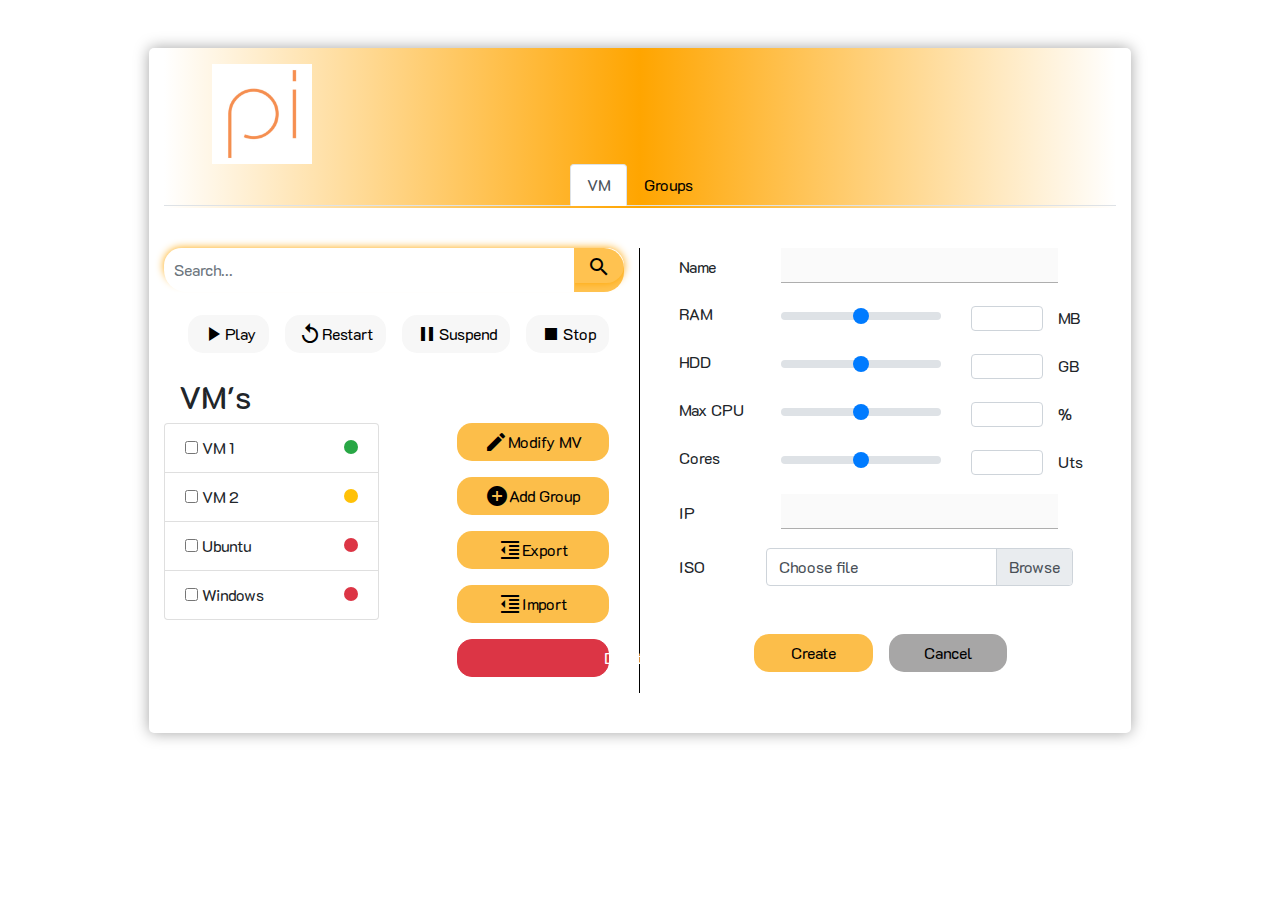
==== plantilla/web/index.html @ 5506a626 "primer commit" ====
<!doctype html>
<html lang="en">
  <head>
    <!-- Required meta tags -->
    <meta charset="utf-8">
    <meta name="viewport" content="width=device-width, initial-scale=1, shrink-to-fit=no">

    <!-- Bootstrap CSS -->
    <link rel="stylesheet" href="css/bootstrap.min.css">
    <link rel="stylesheet" href="css/style.css">
	<link href="https://fonts.googleapis.com/icon?family=Material+Icons" rel="stylesheet">

    <title>PI</title>
  </head>
  <body>
    <!-- PRACTICA 6: tu contenido aqui -->
    
    <div class="row">
      <div class="col-1 "></div>    
      <div class="col-9 container mt-5">
          <div class="header" >
            <img src="img/logo.jpg" class="imagen-logo mt-3 ml-5 "> 
           
            <ul class="nav nav-tabs justify-content-center">
                <li class="nav-item">
                  <a class="nav-link active" href="">VM</a>
                </li>
                <li class="nav-item">
                  <a class="nav-link" href="grupos.html">Groups</a>
                </li>
               
              </ul>
        </div>
        <div class="row">
          <div class="col-6 panel-izq">
              <div class="input-group search-bar ">
                  <input type="text" class="form-control" placeholder="Search...">
                  <div class="input-group-append">
                    <button class="btn boton-buscar " type="button"><i class="material-icons">search</i>
										</button>
                  </div>
              </div>
			  <div class="panel-estados ml-4 mb-4 mt-4 ">
                  <button class="btn boton-icono boton-encender mt-2 mr-3"><i class="material-icons">play_arrow</i>Play</button>
                  <button class="btn boton-icono boton-reiniciar mt-2 mr-3"><i class="material-icons">replay</i>Restart</button>
                  <button class="btn boton-icono boton-suspender mt-2 mr-3"><i class="material-icons">pause</i>Suspend</button>
                  <button class="btn boton-icono boton-apagar mt-2 mr-3"><i class="material-icons">stop</i>Stop</button>
              </div> 
				
				<div class="col-12">
				  <h2>VM's</h2>
				  <div class="row">
						<ul class="list-group col-6 align-items-left">
						  <li class="list-group-item list-vms" data-nodeid="1">
									<input type="checkbox" >
									<span class="">VM 1</span>
									<span class="badge badge-success mt-1"> </span>
							</li>
							<li class="list-group-item list-vms" data-nodeid="2">
									<input type="checkbox" >
									<span class="">VM 2</span>
									<span class="badge badge-warning mt-1"> </span>
							</li>
							<li class="list-group-item list-vms" data-nodeid="3">
									<input type="checkbox" >
									<span class="">Ubuntu</span>
									<span class="badge badge-danger mt-1"> </span>
						  </li>
							<li class="list-group-item list-vms" data-nodeid="4">
									<input type="checkbox" >
									<span class="">Windows</span>
									<span class="badge badge-danger mt-1"> </span>
						  </li>
						 
						</ul>
						<div class="col-6 panel-botones-vm">
							<button type="button" class="btn boton-grupos boton-icono mb-3 ml-5 "> <i class="material-icons align-middle">edit</i>Modify MV</button>
							<button type="button" class="btn boton-grupos boton-icono mb-3 ml-5" data-toggle="modal" data-target="#addGroupModal">
								<i class="material-icons align-middle">add_circle</i>Add Group
							</button>

							<!-- Modal add new group-->
							<div class="modal fade" id="addGroupModal" tabindex="-1" role="dialog" aria-labelledby="exampleModalCenterTitle" aria-hidden="true">
								<div class="modal-dialog modal-dialog-centered" role="document">
									<div class="modal-content">
										<div class="modal-header">
											<h5 class="modal-title" id="exampleModalLongTitle">Add new group</h5>
											<button type="button" class="close" data-dismiss="modal" aria-label="Close">
												<span aria-hidden="true">&times;</span>
											</button>
										</div>
										<div class="modal-body">
										<div class="input-group search-bar mb-3 mx-auto form-group search-modal">
													  <input type="text" class="form-control" placeholder="Search...">
													  <div class="input-group-append">
															<button class="btn boton-buscar" type="button">
															 <i class="material-icons">search</i>
															</button>
													  </div>
										</div>
											<div class="row justify-content-center">
											<form class="">
												<div class="form-group row">
													<div>
													
													  <ul class="list-group">
														<li class="list-group-item list-modal" data-nodeid="0">
														  <input type="checkbox" >                     
														  <span>Group1 </span>	  
														</li>
														
														<li class="list-group-item list-modal" data-nodeid="4">
															<input type="checkbox" >
														  <span>Group2</span>
														</li>
														<li class="list-group-item list-modal" data-nodeid="4">
															<input type="checkbox" >
														  <span>Group3</span>
														  
														</li>
														<li class="list-group-item list-modal" data-nodeid="5">
															<input type="checkbox" >
														  <span >Group4</span>
														  
														</li>
														<li class="list-group-item list-modal" data-nodeid="6">
															<input type="checkbox" >
														  <span >Group5</span>             
														  
														</li>
													  
													  </ul>
													</div>      
												</div>
											</form>	
											</div>
											<div class="d-flex flex-row justify-content-center mt-2">
												<button type="button" class="btn boton-grupos mx-2 col-3">Save</button>
												<button type="button" class="btn boton-cancelar mx-2 col-3" data-dismiss="modal">Cancel</button>
											</div>
										</div>
									</div>
								</div>
							</div>
							<!-- fin del Modal -->
							<button type="button" class="btn boton-grupos boton-icono mb-3 ml-5" data-toggle="modal" data-target="#ExportModal">
								<i class="material-icons align-middle">format_indent_decrease</i>Export
							</button>
							
							
							<!-- Modal export -->
							<div class="modal fade" id="ExportModal" tabindex="-1" role="dialog" aria-labelledby="exampleModalCenterTitle" aria-hidden="true">
								<div class="modal-dialog modal-dialog-centered" role="document">
									<div class="modal-content">
										<div class="modal-header">
											<h5 class="modal-title" id="exampleModalLongTitle">Export</h5>
											<button type="button" class="close" data-dismiss="modal" aria-label="Close">
												<span aria-hidden="true">&times;</span>
											</button>
										</div>
										<div class="modal-body">
										<div class="input-group search-bar mb-3 mx-auto form-group search-modal">
													  <input type="text" class="form-control" placeholder="Search...">
													  <div class="input-group-append">
														<button class="btn boton-buscar" type="button">
														 <i class="material-icons">search</i>
														</button>
													  </div>
										</div>
											<div class="row justify-content-center">
											<form class="">
												<div class="form-group row">
													<div>
													
													  <ul class="list-group">
														<li class="list-group-item list-modal" data-nodeid="8">
														  <input type="checkbox" >                     
														  <span>VM1 </span>	  
														</li>
														
														<li class="list-group-item list-modal" data-nodeid="9">
															<input type="checkbox" >
														  <span>VM2</span>
														</li>
														<li class="list-group-item list-modal" data-nodeid="10">
															<input type="checkbox" >
														  <span>Ubuntu</span>
														  
														</li>
														<li class="list-group-item list-modal" data-nodeid="11">
															<input type="checkbox" >
														  <span >Windows</span>
														  
														</li>
														
													  </ul>
													</div>      
												</div>
											</form>	
											</div>
											<div class="d-flex flex-row justify-content-center mt-2">
												<button type="button" class="btn boton-grupos mx-2 col-3">Export</button>
												<button type="button" class="btn boton-cancelar mx-2 col-3" data-dismiss="modal">Cancel</button>
											</div>
										</div>
									</div>
								</div>
							</div>
							<!-- fin del Modal -->
							<button type="button" class="btn boton-grupos boton-icono mb-3 ml-5" data-toggle="modal" data-target="#ImportModal">
								<i class="material-icons align-middle">format_indent_decrease</i>Import
							</button>
							
							
							<!-- Modal import-->
							<div class="modal fade" id="ImportModal" tabindex="-1" role="dialog" aria-labelledby="exampleModalCenterTitle" aria-hidden="true">
									<div class="modal-dialog modal-dialog-centered" role="document">
										<div class="modal-content">	
											<div class="modal-header">
												<h5 class="modal-title" id="exampleModalLongTitle">Import</h5>
												<button type="button" class="close" data-dismiss="modal" aria-label="Close">
													<span aria-hidden="true">&times;</span>
												</button>
											</div>
											<div class="modal-body col-9 ml-5 mt-3">
												<input type="file" class="custom-file-input">
												<label class="custom-file-label" for="customFile">Choose file</label>
											</div>
											<div class="d-flex flex-row justify-content-center  mb-3">
												<button type="button" class="btn boton-grupos mx-2 col-3">Import</button>
												<button type="button" class="btn boton-cancelar mx-2 col-3" data-dismiss="modal">Cancel</button>
											</div>
										</div>

										
									</div>
									
								</div>

							
								<!-- fin del Modal -->
						
							<button type="button"  class="btn btn-danger boton-icono mb-3 ml-5" data-toggle="modal" data-target="#deleteVM"><i class="material-icons align-middle">delete_outline</i>Delete VM</button>

							<!-- Modal delete  -->
							<div class="modal fade" id="deleteVM" tabindex="-1" role="dialog" aria-labelledby="exampleModalCenterTitle" aria-hidden="true">
									<div class="modal-dialog modal-dialog-centered" role="document">
										<div class="modal-content">
											<div class="modal-header">
												<h5 class="modal-title" id="exampleModalLongTitle">Delete VM</h5>
												<button type="button" class="close" data-dismiss="modal" aria-label="Close">
													<span aria-hidden="true">&times;</span>
												</button>
											</div>
											<div class="modal-body">
											 <p>Are you sure you want to delete it?</p>
											</div>
											<div class="modal-footer">
													<button type="button" class="btn boton-grupos mx-2 col-3">Delete</button>
													<button type="button" class="btn boton-cancelar mx-2 col-3" data-dismiss="modal">Cancel</button>
											</div>
										</div>
									</div>
								</div>
								<!--fin del modal -->
						</div>
				  </div>
				</div>
				
				
				
          </div>
          <div class="col-5 panel-derecho ml-4">
            <div>
              <form>
                <div class="form-group row ">
                  <label  class="col-3 col-form-label">Name</label>
                  <div class="col-9">
                    <input type="text" class="col-12 form__email" />
                  </div>
				  
                </div>
                
                <div class="form-group row">
                  <label class="col-3">RAM</label>
				  <div class="col-6">
                  <input type="range" class="col-12 custom-range" id="formControlRange">
                  </div>
				  <div class="col-3 row d-flex flex-row align-items-center flex-nowrap">
						
							<input type="number" class="col-12 form-control">
							<span class="col-1">MB</span>
							
						
						
					  
				 </div>
				 
                </div>

                <div class="form-group row">
                    <label class="col-3">HDD</label>
                    <div class="col-6">                     
                        <input type="range" class="col-12 custom-range" id="formControlRange">
                    </div>
					<div class="col-3 row d-flex flex-row align-items-center flex-nowrap">
						<input type="number" class="col-12 form-control">
						<span class="col-1">GB</span>
						
					  
				 </div>
                </div>

                <div class="form-group row">
                    <label class="col-3">Max CPU</label>
                    <div class="col-6">                     
                        <input type="range" class="col-12 custom-range" id="formControlRange">
                    </div>
					<div class="col-3 row d-flex flex-row align-items-center flex-nowrap">
						<input type="number" class="col-12 form-control">
						<span class="col-1">%</span>
					  
				 </div>
                </div>

                <div class="form-group row">
                    <label class="col-3">Cores</label>
                    <div class="col-6">                     
                        <input type="range" class="col-12 custom-range" id="formControlRange">
                    </div>
					<div class="col-3 row d-flex flex-row align-items-center flex-nowrap">
						<input type="number" class="col-12 form-control">
						<span class="col-1">Uts</span>
					  
					</div>
                </div>

                <div class="form-group row">
                  <label  class="col-3 col-form-label">IP</label>
                  <div class="col-9">
                    <input type="email" class="col-12 form__email"  />
                  </div>
                </div>

                <div class="form-group row">
                    <label  class="col-3 col-form-label">ISO</label>
                    <div class="col-9">
											<input type="file" class="custom-file-input">
											<label class="custom-file-label" for="customFile">Choose file</label>
                    </div>
                </div>
			
					
					<div class="panel-derecho-botones mt-5 ml-4 d-flex flex-row justify-content-center">
					
					  <button type="button" class="btn boton-grupos mr-3 col-4">Create</button>
					  <button type="button" class="btn boton-cancelar col-4">Cancel</button>
					</div>
					
	
                


              </form>
           </div>
          </div>

        </div>
      </div>
      <div class="col-1 "></div>
      
    </div>
    
    
    
    <!-- Optional JavaScript -->
    <!-- jQuery first, then Popper.js, then Bootstrap JS -->

	
	<script src="https://code.jquery.com/jquery-3.2.1.slim.min.js" integrity="sha384-KJ3o2DKtIkvYIK3UENzmM7KCkRr/rE9/Qpg6aAZGJwFDMVNA/GpGFF93hXpG5KkN" crossorigin="anonymous"></script>
	<script src="https://cdnjs.cloudflare.com/ajax/libs/popper.js/1.12.9/umd/popper.min.js" integrity="sha384-ApNbgh9B+Y1QKtv3Rn7W3mgPxhU9K/ScQsAP7hUibX39j7fakFPskvXusvfa0b4Q" crossorigin="anonymous"></script>
	<script src="https://maxcdn.bootstrapcdn.com/bootstrap/4.0.0/js/bootstrap.min.js" integrity="sha384-JZR6Spejh4U02d8jOt6vLEHfe/JQGiRRSQQxSfFWpi1MquVdAyjUar5+76PVCmYl" crossorigin="anonymous"></script>
  </body>
</html>
---- plantilla/web/css/style.css ----
@import "https://fonts.googleapis.com/css?family=K2D";


*{
    font-family: 'K2D';
}

.container{
    box-shadow: 0 0 15px #a4a4a4;
    border-radius: 5px;     
}

.header{
    background-image: linear-gradient(to right,white, orange, white);
    height: 160px; 
    padding:0;   
}

.nav-tab {
    text-align: center;
    
}

.nav-link{
    color:black;
    text-decoration: none;
    
}

.imagen-logo{
  width: 100px;
  height: 100px;  
}


/*********     PANELES    *********/

.panel-izq {
    margin-top:40px;
    margin-bottom: 40px;
    border-right: 1px solid black;
}

.panel-derecho {
    margin-top:40px;
    margin-bottom: 20px;
}

.panel-botones-grupo{
    display: flex;
    flex-direction: column; 
    padding-top: 100px;    
}

.panel-inferior-botones-grupos{
    align-items: center;
}

.panel-estados{
    display: flex;
}


/*********      BOTONES    *********/


.boton-icono{
    display:flex;
    align-items: center;
    justify-content: center;
}

.boton-aceptar{
    background-color:orange;   
}

.boton-aceptar:hover{
    background-color: white;
    cursor:pointer;
    border: 2px solid rgba(255, 166, 0, 0.685);
}


.boton-cancelar{
    background-color: rgb(167, 166, 166);
    border-radius:15px;
}

.boton-cancelar:hover{
    background-color: white;
    cursor:pointer;
    border: 2px solid rgba(41, 39, 39, 0.041);   
}

.boton-grupos{  
    border-radius: 15px;
    background-color:rgb(252, 190, 74);
}

.boton-grupos:hover{
    background-color: white;
    cursor:pointer;
    border: 2px solid rgba(255, 166, 0, 0.685);
}

.btn-danger{
    border-radius:15px;    
}

.btn-danger:hover{
    background-color:rgb(243, 155, 155);
}

.input-text{
    border-right: none;
    border-top: none;
    border-left:none;
    border-color: black;
}

.boton-encender{
    border-radius: 15px;
    background-color:rgb(247, 247, 247);
    width: 150px;
}

.boton-encender:hover{
    border-radius: 15px;
    background-color:rgb(24, 216, 24);  
}

.boton-reiniciar{
    border-radius: 15px;
    background-color:rgb(247, 247, 247);
    width: 150px;
}

.boton-reiniciar:hover{
    border-radius: 15px;
    background-color:rgb(219, 243, 7);
}

.boton-suspender{
    border-radius: 15px;
    background-color:rgb(247, 247, 247);
    width: 150px;
}

.boton-suspender:hover{
    border-radius: 15px;
    background-color: yellow;
}

.boton-apagar{
    border-radius: 15px;
    background-color:rgb(247, 247, 247);
    width: 150px;
}

.boton-apagar:hover{
    border-radius: 15px;
    background-color:red;
}


.badge {    
    padding: 3px 7px;
    font-size: 12px;
    font-weight: bold;
    color: #fff;
    text-align: center;  
    border-radius: 10px;
}

.list-group-item > .badge {
  float: right;
}

.indent{
    margin-left: 10px;
    margin-right:10px;
}

.list-group-item:hover{
    background-color:rgb(216, 214, 214);
}
.list-modal{
	padding-left: 50px;
	padding-right: 50px;
}
.search-modal{
	width: 350px;
}

/************VM's*********************/


.list-vms > .badge {
	padding: 7px 7px;
    font-size: 12px;
    font-weight: bold;
    color: #fff;
    border-radius: 10px;
}

.boton-mv{  
    border-radius: 15px;
    background-color:rgb(252, 190, 74);
	font-size: 12px
}
.boton-mv:hover{
    background-color: white;
    cursor:pointer;
    border: 2px solid rgba(255, 166, 0, 0.685);

}

ul{
	text-align:left;
}

input[type='number']{
	height: 25px;
	
	
}
.panel-botones-vm{
    display: flex;
    flex-direction: column;
    
}
.form__email, .form__password, .form__button {
  
  padding: 0.618em 0;
  width: 100%;
  border: none;
}

.form__email, .form__password {
  padding: 0.3em 0.6em;
  border-bottom: 1px solid rgba(0, 0, 0, 0.3);
  background-color: #fafafa;
  box-shadow: 0 0 1px #fff;
  position: relative;
  z-index: 0;
}
.form__email:focus, .form__password:focus {
  outline: 0;
  border-bottom: 1px solid #009688;
  box-shadow: 0 0 1px #fff;
}



/*********      BUSCADOR    *********/

.search-bar{  
    border-radius:50px;
	height: 35px;
    box-shadow: 0px 0px 8px 0px orange; 
  }
  
.search-bar input{     
    padding: 0 10px ;
    border-radius:50px;
    outline: none;
    border:none;   
}

.boton-buscar{      
      background: rgba(255, 166, 0, 0.685);
      border-radius:20px;
      text-decoration: none;
      text-align: center;
     
}

.boton-buscar:hover{
    background-color: orange;
    cursor:pointer;
}
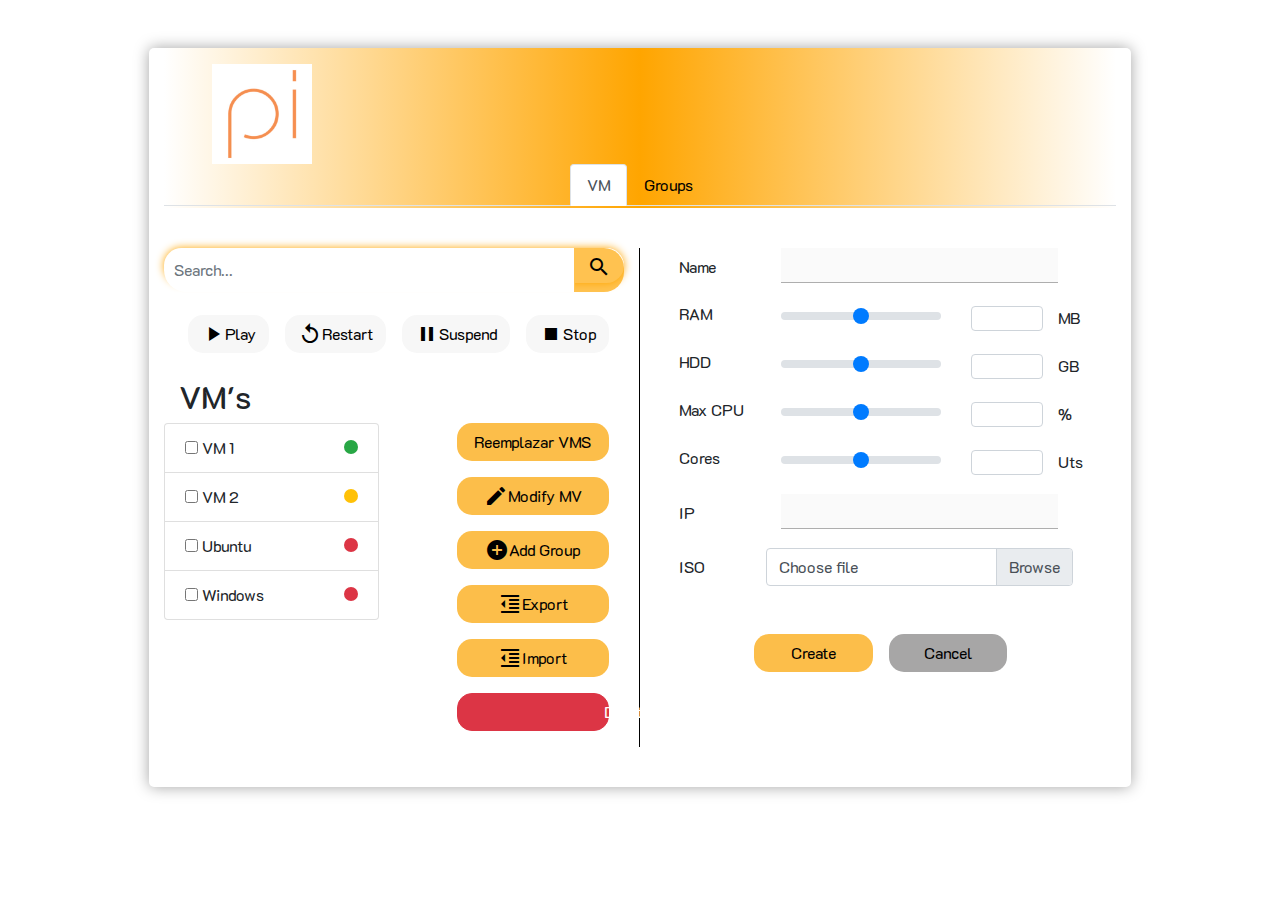
==== commit 9491e9f2: "Añadida la lista de forma dinámica" ====
--- a/plantilla/web/index.html
+++ b/plantilla/web/index.html
@@ -50,7 +50,7 @@
 				<div class="col-12">
 				  <h2>VM's</h2>
 				  <div class="row">
-						<ul class="list-group col-6 align-items-left">
+						<ul class="list-group col-6 align-items-left" id="listaVM">
 						  <li class="list-group-item list-vms" data-nodeid="1">
 									<input type="checkbox" >
 									<span class="">VM 1</span>
@@ -74,6 +74,7 @@
 						 
 						</ul>
 						<div class="col-6 panel-botones-vm">
+							<button type="button" id="replace"class="btn boton-grupos boton-icono mb-3 ml-5 "> Reemplazar VMS</button>
 							<button type="button" class="btn boton-grupos boton-icono mb-3 ml-5 "> <i class="material-icons align-middle">edit</i>Modify MV</button>
 							<button type="button" class="btn boton-grupos boton-icono mb-3 ml-5" data-toggle="modal" data-target="#addGroupModal">
 								<i class="material-icons align-middle">add_circle</i>Add Group
@@ -380,5 +381,6 @@
 	<script src="https://code.jquery.com/jquery-3.2.1.slim.min.js" integrity="sha384-KJ3o2DKtIkvYIK3UENzmM7KCkRr/rE9/Qpg6aAZGJwFDMVNA/GpGFF93hXpG5KkN" crossorigin="anonymous"></script>
 	<script src="https://cdnjs.cloudflare.com/ajax/libs/popper.js/1.12.9/umd/popper.min.js" integrity="sha384-ApNbgh9B+Y1QKtv3Rn7W3mgPxhU9K/ScQsAP7hUibX39j7fakFPskvXusvfa0b4Q" crossorigin="anonymous"></script>
 	<script src="https://maxcdn.bootstrapcdn.com/bootstrap/4.0.0/js/bootstrap.min.js" integrity="sha384-JZR6Spejh4U02d8jOt6vLEHfe/JQGiRRSQQxSfFWpi1MquVdAyjUar5+76PVCmYl" crossorigin="anonymous"></script>
+	<script type="text/javascript" src="js/pruebaVMS.js"></script>
   </body>
 </html>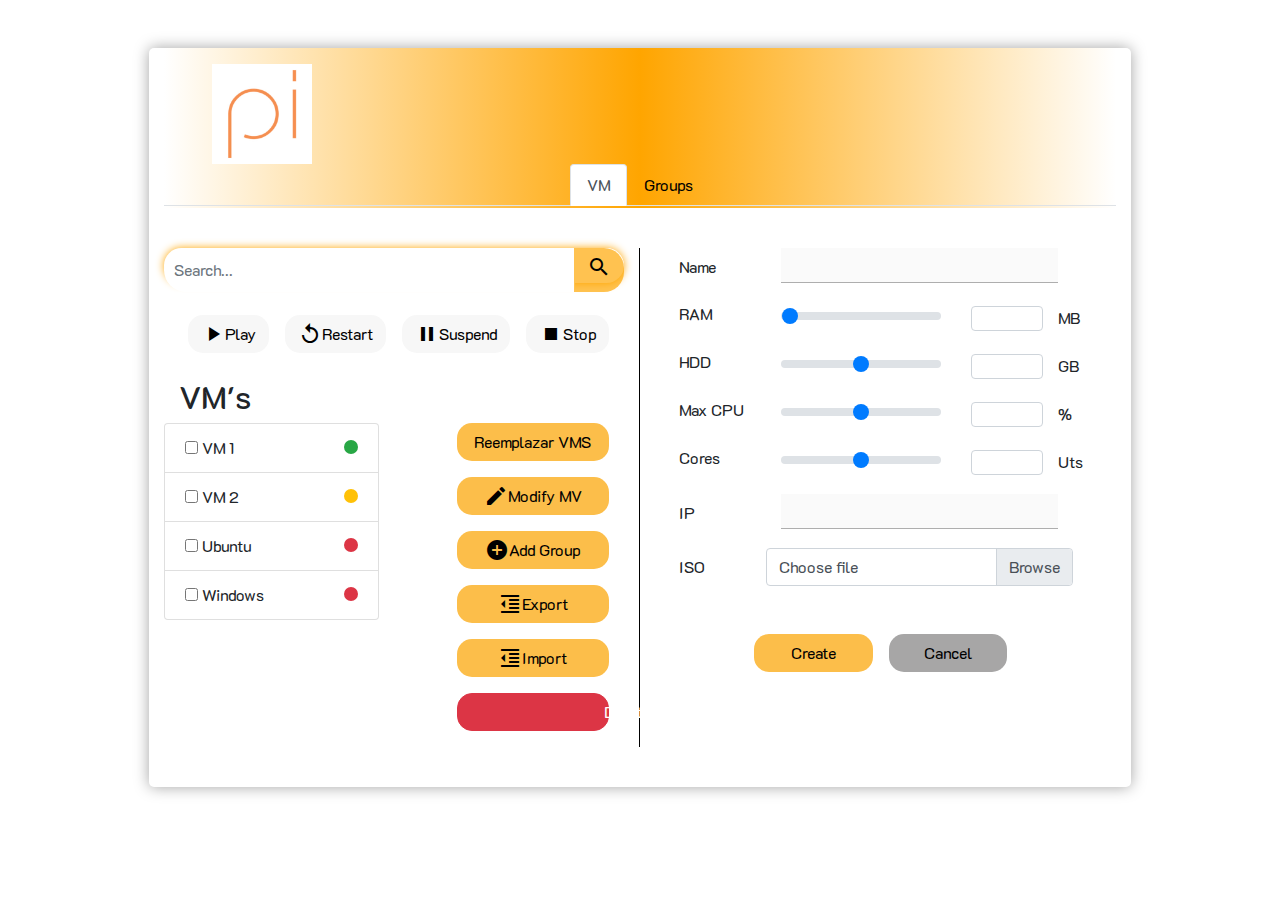
==== commit 337b7fae: "funcionando acordeon" ====
--- a/plantilla/web/index.html
+++ b/plantilla/web/index.html
@@ -41,10 +41,10 @@
                   </div>
               </div>
 			  <div class="panel-estados ml-4 mb-4 mt-4 ">
-                  <button class="btn boton-icono boton-encender mt-2 mr-3"><i class="material-icons">play_arrow</i>Play</button>
-                  <button class="btn boton-icono boton-reiniciar mt-2 mr-3"><i class="material-icons">replay</i>Restart</button>
-                  <button class="btn boton-icono boton-suspender mt-2 mr-3"><i class="material-icons">pause</i>Suspend</button>
-                  <button class="btn boton-icono boton-apagar mt-2 mr-3"><i class="material-icons">stop</i>Stop</button>
+                  <button class="btn boton-icono boton-encender mt-2 mr-3" id="play"><i class="material-icons">play_arrow</i>Play</button>
+                  <button class="btn boton-icono boton-reiniciar mt-2 mr-3" id="restart"><i class="material-icons">replay</i>Restart</button>
+                  <button class="btn boton-icono boton-suspender mt-2 mr-3" id="suspend"><i class="material-icons">pause</i>Suspend</button>
+                  <button class="btn boton-icono boton-apagar mt-2 mr-3" id="stop"><i class="material-icons">stop</i>Stop</button>
               </div> 
 				
 				<div class="col-12">
@@ -52,7 +52,7 @@
 				  <div class="row">
 						<ul class="list-group col-6 align-items-left" id="listaVM">
 						  <li class="list-group-item list-vms" data-nodeid="1">
-									<input type="checkbox" >
+									<input type="checkbox">
 									<span class="">VM 1</span>
 									<span class="badge badge-success mt-1"> </span>
 							</li>
@@ -285,11 +285,11 @@
                 <div class="form-group row">
                   <label class="col-3">RAM</label>
 				  <div class="col-6">
-                  <input type="range" class="col-12 custom-range" id="formControlRange">
+                  <input type="range" class="col-12 custom-range" id="formControlRange" min="0" >
                   </div>
 				  <div class="col-3 row d-flex flex-row align-items-center flex-nowrap">
 						
-							<input type="number" class="col-12 form-control">
+							<input type="number" class="col-12 form-control" id="inputRAM">
 							<span class="col-1">MB</span>
 							
 						
@@ -302,10 +302,10 @@
                 <div class="form-group row">
                     <label class="col-3">HDD</label>
                     <div class="col-6">                     
-                        <input type="range" class="col-12 custom-range" id="formControlRange">
+                        <input type="range" class="col-12 custom-range" id="storageRange" min="0">
                     </div>
 					<div class="col-3 row d-flex flex-row align-items-center flex-nowrap">
-						<input type="number" class="col-12 form-control">
+						<input type="number" class="col-12 form-control" id="inputHDD">
 						<span class="col-1">GB</span>
 						
 					  
@@ -378,9 +378,9 @@
     <!-- jQuery first, then Popper.js, then Bootstrap JS -->
 
 	
-	<script src="https://code.jquery.com/jquery-3.2.1.slim.min.js" integrity="sha384-KJ3o2DKtIkvYIK3UENzmM7KCkRr/rE9/Qpg6aAZGJwFDMVNA/GpGFF93hXpG5KkN" crossorigin="anonymous"></script>
-	<script src="https://cdnjs.cloudflare.com/ajax/libs/popper.js/1.12.9/umd/popper.min.js" integrity="sha384-ApNbgh9B+Y1QKtv3Rn7W3mgPxhU9K/ScQsAP7hUibX39j7fakFPskvXusvfa0b4Q" crossorigin="anonymous"></script>
-	<script src="https://maxcdn.bootstrapcdn.com/bootstrap/4.0.0/js/bootstrap.min.js" integrity="sha384-JZR6Spejh4U02d8jOt6vLEHfe/JQGiRRSQQxSfFWpi1MquVdAyjUar5+76PVCmYl" crossorigin="anonymous"></script>
+	<script src="js/jquery.js"></script>
+	<script src="js/popper.min.js"></script>
+	<script src="js/bootstrap.min.js"></script>
 	<script type="text/javascript" src="js/pruebaVMS.js"></script>
   </body>
 </html>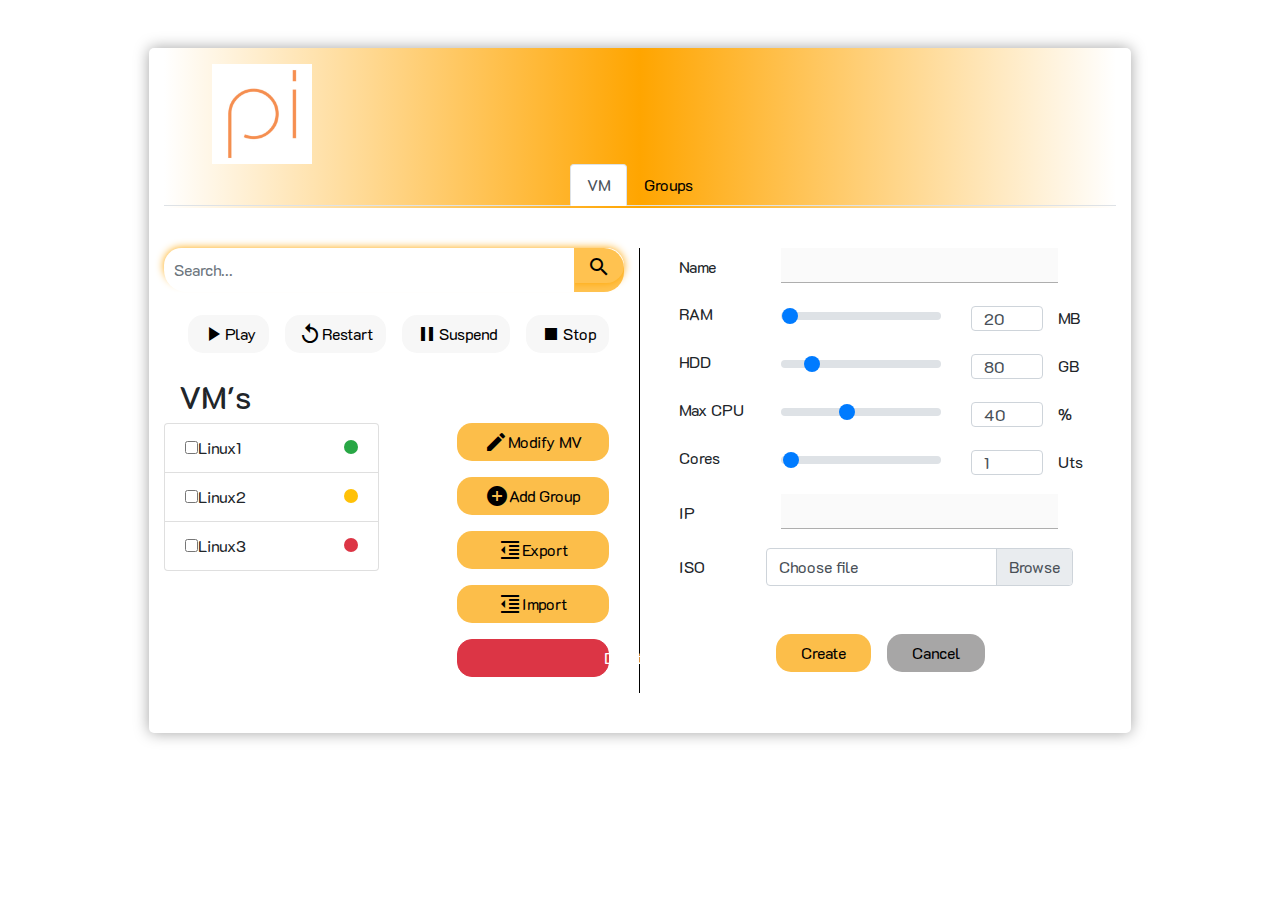
==== commit 0a629858: "cuscador implementado, conectados los  lranges con sus inputs y muestra los datos de las vms cuando " ====
--- a/plantilla/web/index.html
+++ b/plantilla/web/index.html
@@ -34,9 +34,9 @@
         <div class="row">
           <div class="col-6 panel-izq">
               <div class="input-group search-bar ">
-                  <input type="text" class="form-control" placeholder="Search...">
+                  <input type="text" class="form-control" id="buscador" placeholder="Search...">
                   <div class="input-group-append">
-                    <button class="btn boton-buscar " type="button"><i class="material-icons">search</i>
+                    <button class="btn boton-buscar " id="botonBuscar" type="button"><i class="material-icons">search</i>
 										</button>
                   </div>
               </div>
@@ -74,7 +74,6 @@
 						 
 						</ul>
 						<div class="col-6 panel-botones-vm">
-							<button type="button" id="replace"class="btn boton-grupos boton-icono mb-3 ml-5 "> Reemplazar VMS</button>
 							<button type="button" class="btn boton-grupos boton-icono mb-3 ml-5 "> <i class="material-icons align-middle">edit</i>Modify MV</button>
 							<button type="button" class="btn boton-grupos boton-icono mb-3 ml-5" data-toggle="modal" data-target="#addGroupModal">
 								<i class="material-icons align-middle">add_circle</i>Add Group
@@ -163,9 +162,9 @@
 										<div class="input-group search-bar mb-3 mx-auto form-group search-modal">
 													  <input type="text" class="form-control" placeholder="Search...">
 													  <div class="input-group-append">
-														<button class="btn boton-buscar" type="button">
-														 <i class="material-icons">search</i>
-														</button>
+															<button class="btn boton-buscar">
+																<i class="material-icons">search</i>
+															</button>
 													  </div>
 										</div>
 											<div class="row justify-content-center">
@@ -277,15 +276,15 @@
                 <div class="form-group row ">
                   <label  class="col-3 col-form-label">Name</label>
                   <div class="col-9">
-                    <input type="text" class="col-12 form__email" />
+                    <input type="text" class="col-12 form__email" id="nameVM" />
                   </div>
 				  
                 </div>
                 
                 <div class="form-group row">
                   <label class="col-3">RAM</label>
-				  <div class="col-6">
-                  <input type="range" class="col-12 custom-range" id="formControlRange" min="0" >
+				 			 <div class="col-6">
+                  <input type="range" class="col-12 custom-range" id="formControlRange" >
                   </div>
 				  <div class="col-3 row d-flex flex-row align-items-center flex-nowrap">
 						
@@ -302,7 +301,7 @@
                 <div class="form-group row">
                     <label class="col-3">HDD</label>
                     <div class="col-6">                     
-                        <input type="range" class="col-12 custom-range" id="storageRange" min="0">
+                        <input type="range" class="col-12 custom-range" id="storageRange">
                     </div>
 					<div class="col-3 row d-flex flex-row align-items-center flex-nowrap">
 						<input type="number" class="col-12 form-control" id="inputHDD">
@@ -315,10 +314,10 @@
                 <div class="form-group row">
                     <label class="col-3">Max CPU</label>
                     <div class="col-6">                     
-                        <input type="range" class="col-12 custom-range" id="formControlRange">
+                        <input type="range" class="col-12 custom-range" id="rangeCPU">
                     </div>
 					<div class="col-3 row d-flex flex-row align-items-center flex-nowrap">
-						<input type="number" class="col-12 form-control">
+						<input type="number" class="col-12 form-control" id="inputCPUNumber">
 						<span class="col-1">%</span>
 					  
 				 </div>
@@ -327,10 +326,10 @@
                 <div class="form-group row">
                     <label class="col-3">Cores</label>
                     <div class="col-6">                     
-                        <input type="range" class="col-12 custom-range" id="formControlRange">
+                        <input type="range" class="col-12 custom-range" id="rangeCores">
                     </div>
 					<div class="col-3 row d-flex flex-row align-items-center flex-nowrap">
-						<input type="number" class="col-12 form-control">
+						<input type="number" class="col-12 form-control" id="inputCoresNumber">
 						<span class="col-1">Uts</span>
 					  
 					</div>
@@ -339,23 +338,24 @@
                 <div class="form-group row">
                   <label  class="col-3 col-form-label">IP</label>
                   <div class="col-9">
-                    <input type="email" class="col-12 form__email"  />
+                    <input type="email" id="inputIP" class="col-12 form__email"  />
                   </div>
                 </div>
 
                 <div class="form-group row">
                     <label  class="col-3 col-form-label">ISO</label>
                     <div class="col-9">
-											<input type="file" class="custom-file-input">
+											<input type="file" class="custom-file-input" id="isoVM">
 											<label class="custom-file-label" for="customFile">Choose file</label>
                     </div>
                 </div>
 			
 					
 					<div class="panel-derecho-botones mt-5 ml-4 d-flex flex-row justify-content-center">
-					
-					  <button type="button" class="btn boton-grupos mr-3 col-4">Create</button>
-					  <button type="button" class="btn boton-cancelar col-4">Cancel</button>
+						<div id="panelDerechoBotones" class="row">
+					  <button type="button" class="btn boton-grupos w-auto px-4 mx-2 col-auto">Create</button>
+						<button type="button" class="btn boton-cancelar w-auto px-4 mx-2 col-auto">Cancel</button>
+					</div>
 					</div>
 					
 	
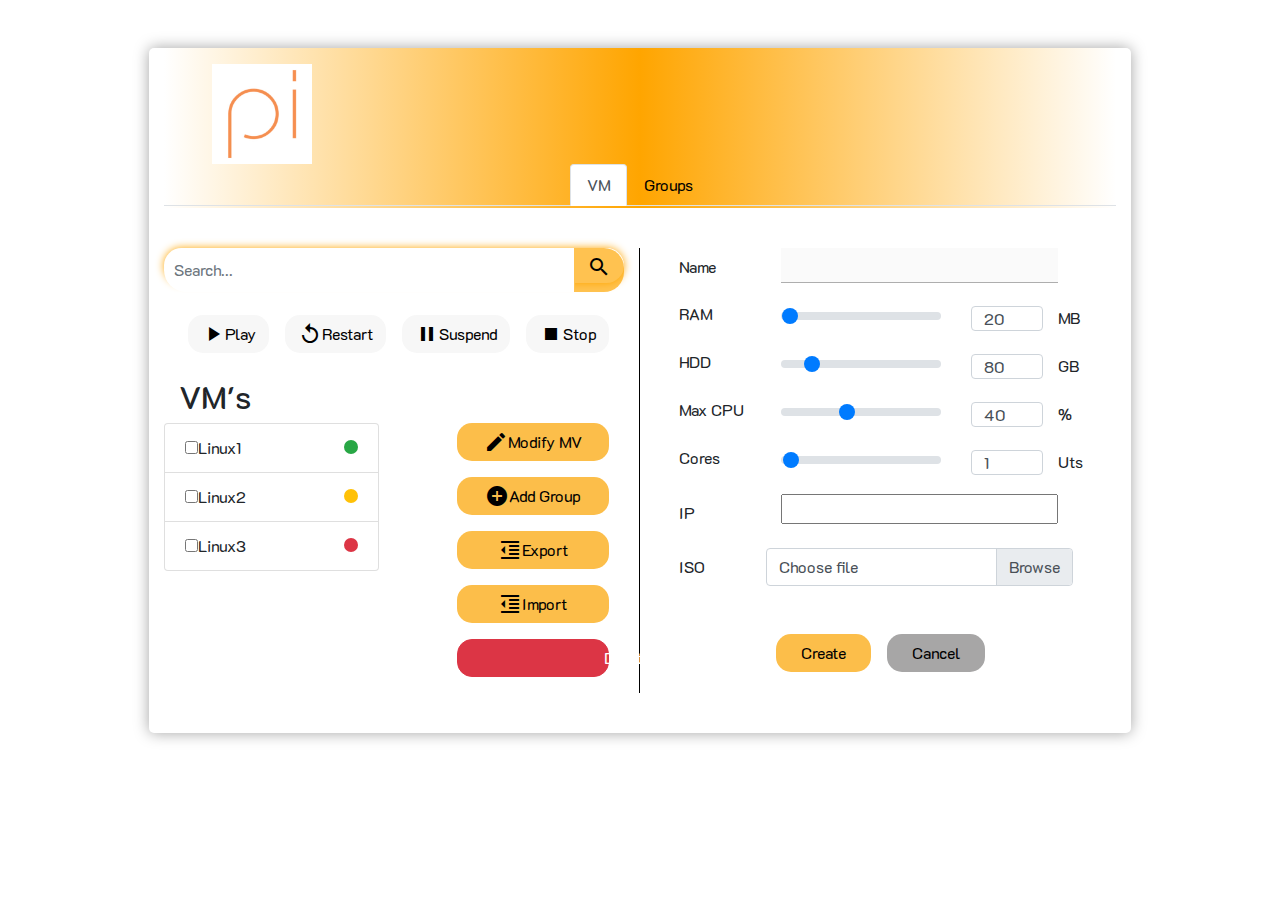
==== commit a4c0e9cb: "Validación de campos" ====
--- a/plantilla/web/index.html
+++ b/plantilla/web/index.html
@@ -8,7 +8,10 @@
     <!-- Bootstrap CSS -->
     <link rel="stylesheet" href="css/bootstrap.min.css">
     <link rel="stylesheet" href="css/style.css">
-	<link href="https://fonts.googleapis.com/icon?family=Material+Icons" rel="stylesheet">
+		<link href="https://fonts.googleapis.com/icon?family=Material+Icons" rel="stylesheet">
+		<link rel="stylesheet" href="css/jquery-ui.min.css">
+    <link rel="stylesheet" href="css/jquery-ui.structure.min.css">
+    <link rel="stylesheet" href="css/jquery-ui.theme.min.css">
 
     <title>PI</title>
   </head>
@@ -74,7 +77,7 @@
 						 
 						</ul>
 						<div class="col-6 panel-botones-vm">
-							<button type="button" class="btn boton-grupos boton-icono mb-3 ml-5 "> <i class="material-icons align-middle">edit</i>Modify MV</button>
+							<button type="button" id="botonModificar" class="btn boton-grupos boton-icono mb-3 ml-5 "> <i class="material-icons align-middle">edit</i>Modify MV</button>
 							<button type="button" class="btn boton-grupos boton-icono mb-3 ml-5" data-toggle="modal" data-target="#addGroupModal">
 								<i class="material-icons align-middle">add_circle</i>Add Group
 							</button>
@@ -103,7 +106,7 @@
 												<div class="form-group row">
 													<div>
 													
-													  <ul class="list-group">
+													  <ul id="listaGruposVM" class="list-group">
 														<li class="list-group-item list-modal" data-nodeid="0">
 														  <input type="checkbox" >                     
 														  <span>Group1 </span>	  
@@ -143,7 +146,7 @@
 								</div>
 							</div>
 							<!-- fin del Modal -->
-							<button type="button" class="btn boton-grupos boton-icono mb-3 ml-5" data-toggle="modal" data-target="#ExportModal">
+							<button type="button" id="btnExport" class="btn boton-grupos boton-icono mb-3 ml-5" data-toggle="modal" data-target="#ExportModal">
 								<i class="material-icons align-middle">format_indent_decrease</i>Export
 							</button>
 							
@@ -172,7 +175,7 @@
 												<div class="form-group row">
 													<div>
 													
-													  <ul class="list-group">
+													  <ul id="listaVMModal" class="list-group">
 														<li class="list-group-item list-modal" data-nodeid="8">
 														  <input type="checkbox" >                     
 														  <span>VM1 </span>	  
@@ -240,7 +243,7 @@
 							
 								<!-- fin del Modal -->
 						
-							<button type="button"  class="btn btn-danger boton-icono mb-3 ml-5" data-toggle="modal" data-target="#deleteVM"><i class="material-icons align-middle">delete_outline</i>Delete VM</button>
+							<button type="button"  class="btn btn-danger boton-icono mb-3 ml-5 droppable" data-toggle="modal" data-target="#deleteVM"><i class="material-icons align-middle">delete_outline</i>Delete VM</button>
 
 							<!-- Modal delete  -->
 							<div class="modal fade" id="deleteVM" tabindex="-1" role="dialog" aria-labelledby="exampleModalCenterTitle" aria-hidden="true">
@@ -276,7 +279,7 @@
                 <div class="form-group row ">
                   <label  class="col-3 col-form-label">Name</label>
                   <div class="col-9">
-                    <input type="text" class="col-12 form__email" id="nameVM" />
+                    <input type="text" class="col-12 form__email" id="nameVM" required />
                   </div>
 				  
                 </div>
@@ -338,7 +341,7 @@
                 <div class="form-group row">
                   <label  class="col-3 col-form-label">IP</label>
                   <div class="col-9">
-                    <input type="email" id="inputIP" class="col-12 form__email"  />
+                    <input type="text" id="inputIP" class="col-12" pattern="^([0-9]{1,3}\.){3}[0-9]{1,3}(\/([0-9]|[1-2][0-9]|3[0-2]))?$" required/>
                   </div>
                 </div>
 
@@ -381,6 +384,7 @@
 	<script src="js/jquery.js"></script>
 	<script src="js/popper.min.js"></script>
 	<script src="js/bootstrap.min.js"></script>
+	<script src="js/jquery-ui.min.js"></script>
 	<script type="text/javascript" src="js/pruebaVMS.js"></script>
   </body>
 </html>